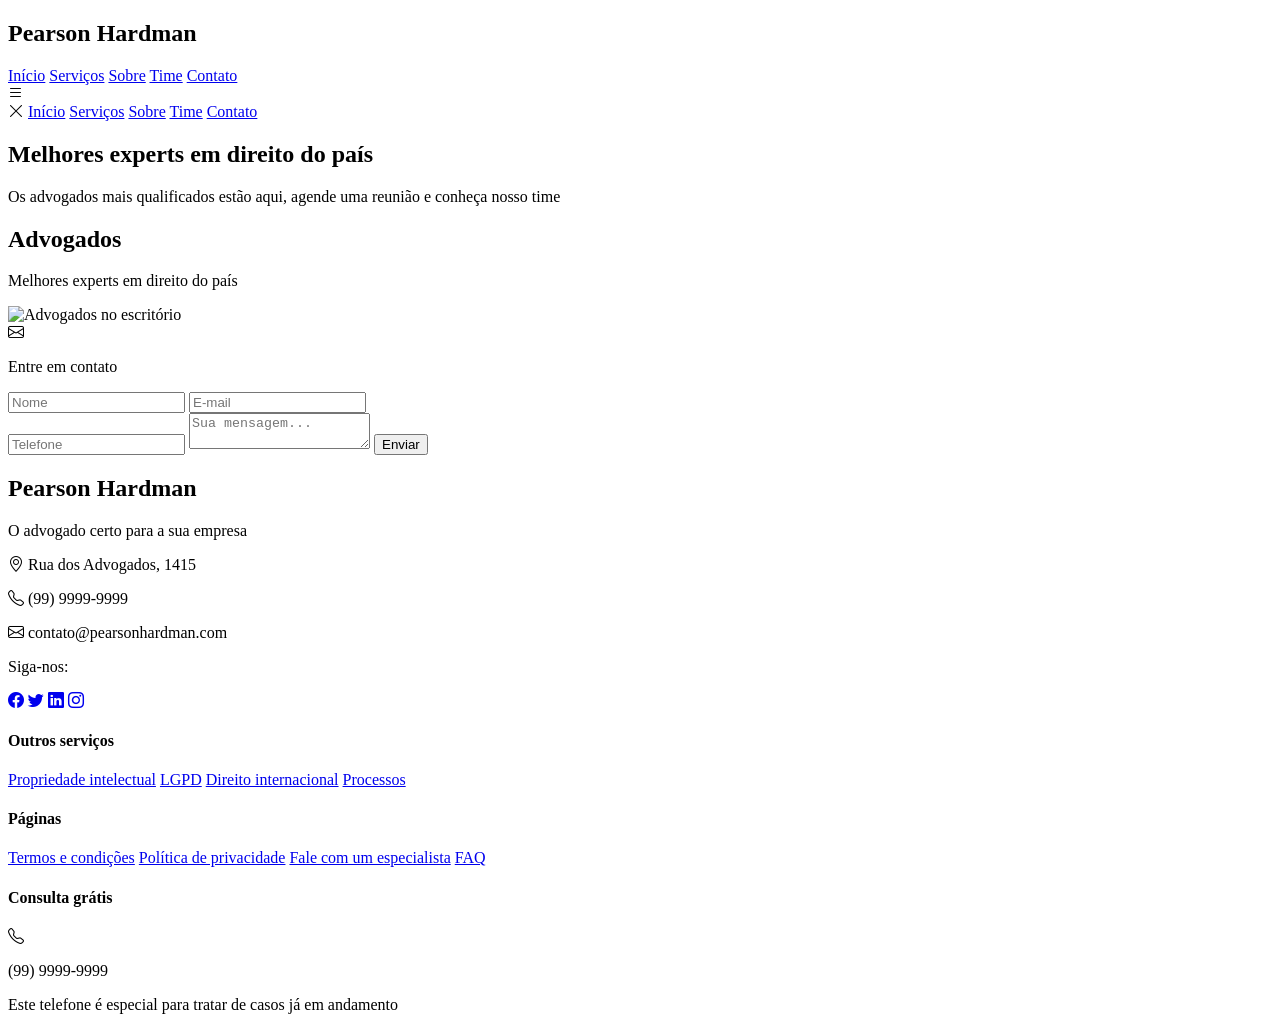
==== contato.html @ 2029e276 "cinco index do pearson" ====
<!DOCTYPE html>
    <html lang="en">
    <head>
        <meta charset="UTF-8">
        <meta name="viewport" content="width=device-width, initial-scale=1.0">
        <title>Person Hardman</title>
        <link rel="stylesheet" href="./css/style.css">
        <!-- Google Fonts -->
            <link rel="preconnect" href="https://fonts.googleapis.com">
            <link rel="preconnect" href="https://fonts.gstatic.com" crossorigin>
            <link href="https://fonts.googleapis.com/css2?family=Lato:ital,wght@0,100;0,300;0,400;0,700;0,900;1,100;1,300;1,400;1,700;1,900&display=swap" rel="stylesheet">
        <!-- Bootstrap Icons  -->
            <link rel="stylesheet" href="https://cdn.jsdelivr.net/npm/bootstrap-icons@1.11.3/font/bootstrap-icons.min.css">
    </head>
    <body>
        <!-- Cabeçalho e Banner -->
        <header id="header">
            <div id="inner-header">
                <h2 id="brand">Pearson Hardman</h2>
                <nav id="navbar">
                    <a href="#header">Início</a>
                    <a href="#expertise-areas">Serviços</a>
                    <a href="#about">Sobre</a>
                    <a href="#team">Time</a>
                    <a href="#contact">Contato</a>
                </nav>
                <!-- menu mobile -->
                <i class="bi bi-list" id="menu"></i>
                <nav id="navbar">
                  <i class="bi bi-x-lg" id="close-menu"></i>
                  <a href="#header">Início</a>
                  <a href="#expertise-areas">Serviços</a>
                  <a href="#about">Sobre</a>
                  <a href="#team">Time</a>
                  <a href="#contact">Contato</a>
                </nav>
            </div>
            <div class="banner active">
                <span class="square"></span>            
                <h2>Melhores experts em direito do país</h2>
                <p>Os advogados mais qualificados estão aqui, agende uma reunião e conheça nosso time
                </p>
            </div>
            <div class="banner">
                <span class="square"></span>            
                <h2>Advogados</h2>
                <p>Melhores experts em direito do país</p>
            </div>
            <div class="dots">
                <div class="dot active"></div>
                <div class="dot"></div>
                <div class="dot"></div>
            </div>
        </header>
   
      <section id="contact" class="text-image-section">
        <div id="contact-image-container" class="image-container">
          <img src="images/office.jpg" alt="Advogados no escritório" />
        </div>
        <div id="contact-information" class="text-container">
          <i class="bi bi-envelope"></i>
          <p class="section-subtitle">Entre em contato</p>
          <form>
            <div class="form-control">
              <input type="text" name="name" id="name" placeholder="Nome" />
              <input type="email" name="email" id="email" placeholder="E-mail" />
            </div>
            <input type="text" name="phone" id="phone" placeholder="Telefone" />
            <textarea
              name="message"
              id="message"
              placeholder="Sua mensagem..."
            ></textarea>
            <input type="submit" value="Enviar" class="btn" />
          </form>
        </div>
      </section>
    

    <footer id="footer">
      <footer id="footer">
        <div class="contact-info">
          <div class="footer-brand">
            <h2>Pearson Hardman</h2>
            <p>O advogado certo para a sua empresa</p>
          </div>
          <p><i class="bi bi-geo-alt"></i> Rua dos Advogados, 1415</p>
          <p><i class="bi bi-telephone"></i> (99) 9999-9999</p>
          <p><i class="bi bi-envelope"></i> contato@pearsonhardman.com</p>
          <div class="social-networks">
            <p>Siga-nos:</p>
            <div class="networks">
              <a href="#"><i class="bi bi-facebook"></i></a>
              <a href="#"><i class="bi bi-twitter"></i></a>
              <a href="#"><i class="bi bi-linkedin"></i></a>
              <a href="#"><i class="bi bi-instagram"></i></a>
            </div>
          </div>
        </div>
        <div class="links-container">
          <h4>Outros serviços</h4>
          <nav>
            <a href="#">Propriedade intelectual</a>
            <a href="#">LGPD</a>
            <a href="#">Direito internacional</a>
            <a href="#">Processos</a>
          </nav>
        </div>
        <div class="links-container">
          <h4>Páginas</h4>
          <nav>
            <a href="#">Termos e condições</a>
            <a href="#">Política de privacidade</a>
            <a href="#">Fale com um especialista</a>
            <a href="#">FAQ</a>
          </nav>
        </div>
        <div class="links-container">
          <h4>Consulta grátis</h4>
          <div class="phone-number">
            <i class="bi bi-telephone"></i>
            <p>(99) 9999-9999</p>
          </div>
          <p class="phone-info">
            Este telefone é especial para tratar de casos já em andamento
          </p>
        </div>
      </footer>           
</body>
</html>
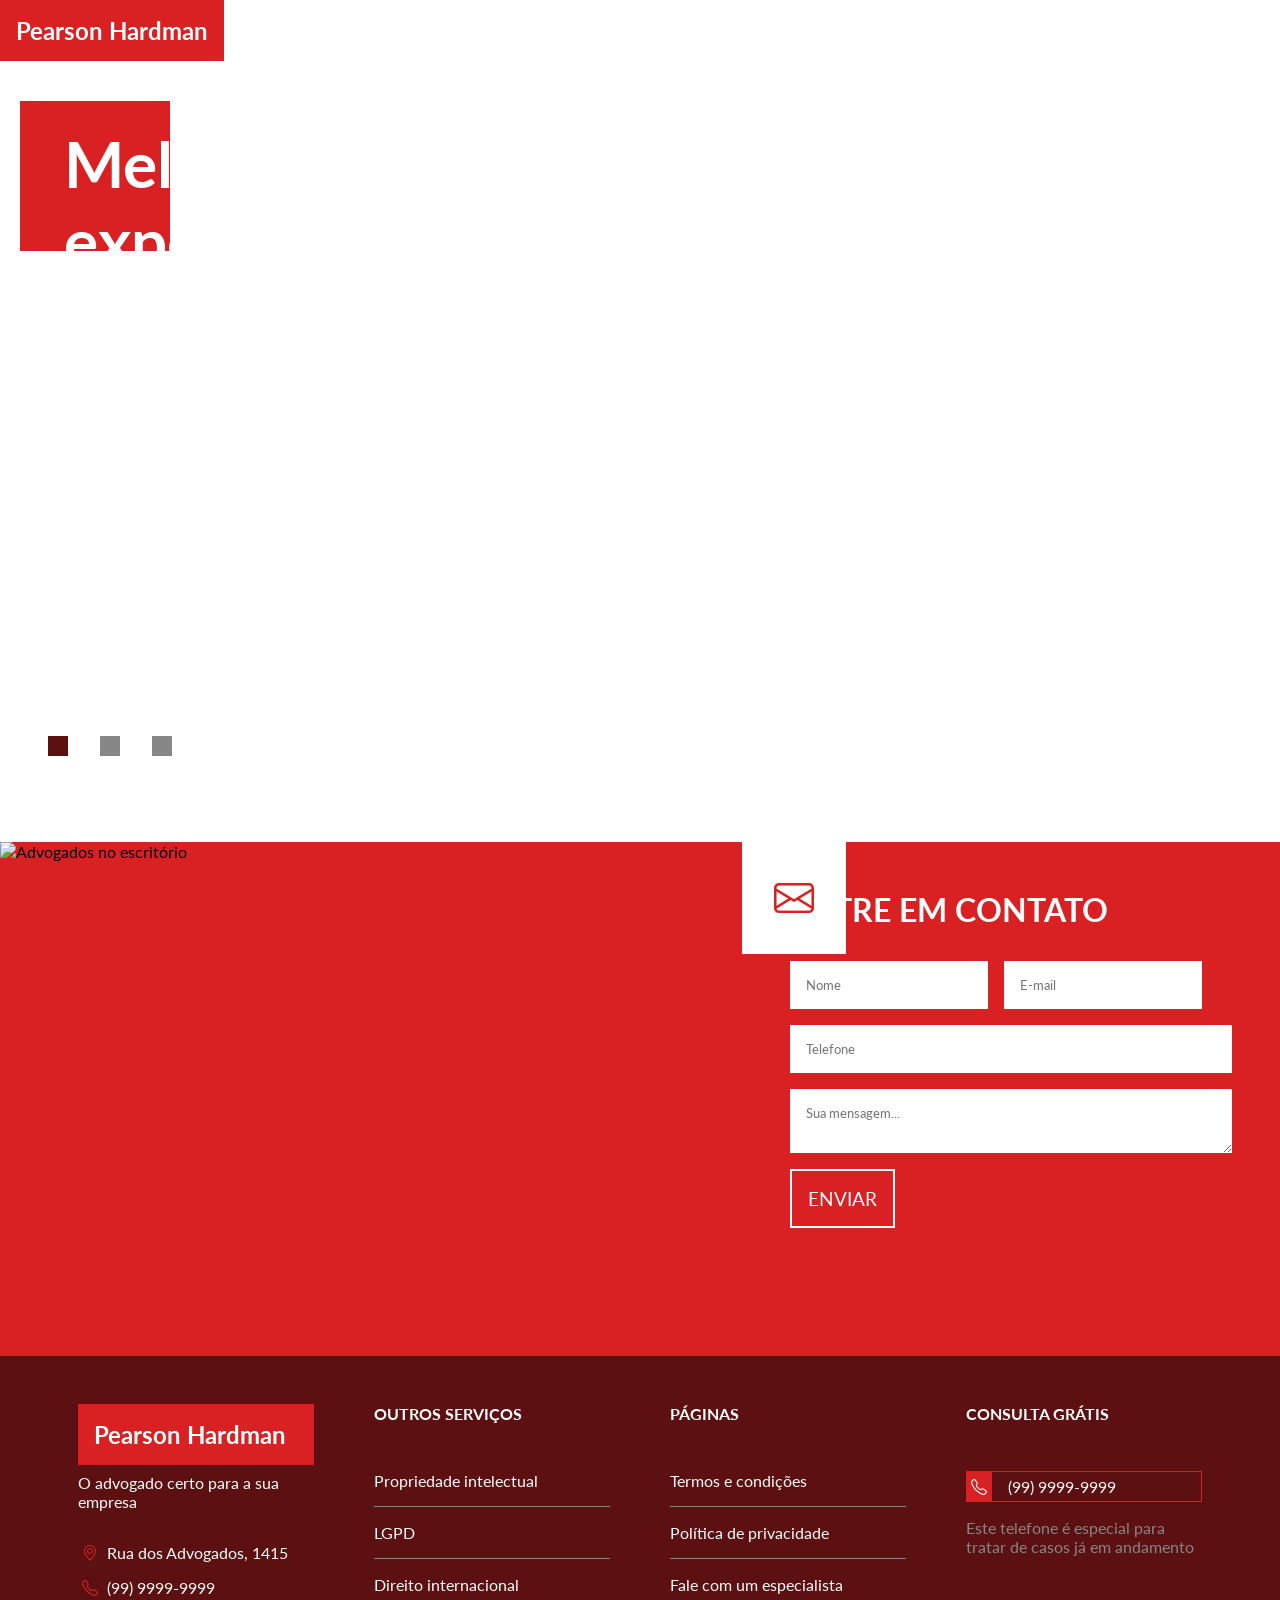
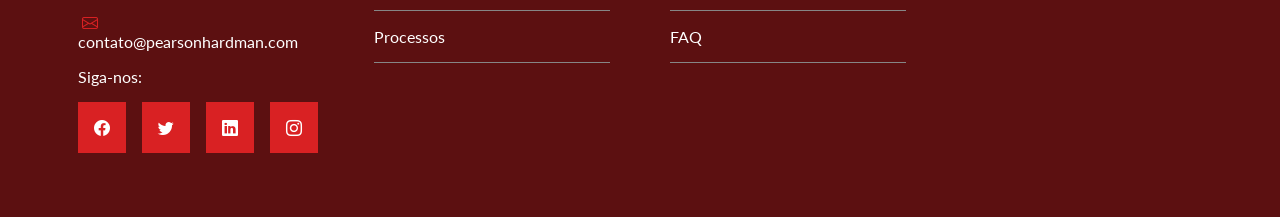
==== commit 1de731f0: "Atualizando o codigo para melhor" ====
--- a/contato.html
+++ b/contato.html
@@ -1,132 +1,152 @@
+<!DOCTYPE html>
+<html lang="en">
+  <head>
+    <meta charset="UTF-8" />
+    <meta name="viewport" content="width=device-width, initial-scale=1.0" />
+    <title>Pearson Hardman</title>
+    <link rel="stylesheet" href="./css/style.css" />
+    <!--  Google Fonts -->
+    <link rel="preconnect" href="https://fonts.googleapis.com" />
+    <link rel="preconnect" href="https://fonts.gstatic.com" crossorigin />
+    <link
+      href="https://fonts.googleapis.com/css2?family=Lato:ital,wght@0,100;0,300;0,400;0,700;0,900;1,100;1,300;1,400;1,700;1,900&display=swap"
+      rel="stylesheet"
+    />
+    <!-- Bootstrap Icons  -->
+    <link
+      rel="stylesheet"
+      href="https://cdn.jsdelivr.net/npm/bootstrap-icons@1.11.3/font/bootstrap-icons.min.css"
+    />
+    <script src="./js/scripts.js" defer></script>
+  </head>
+  <body>
+     <!-- Cabeçalho e Banner -->
+     <header id="header">
+      <div id="inner-header">
+        <h2 id="brand">Pearson Hardman</h2>
+        <nav id="navbar">
+          <a href="index.html">Início</a>
+          <a href="servicos.html">Serviços</a>
+          <a href="sobre.html">Sobre</a>
+          <a href="time.html">Time</a>
+          <a href="contato.html">Contato</a>
+        </nav>
 
-    <!DOCTYPE html>
-    <html lang="en">
-    <head>
-        <meta charset="UTF-8">
-        <meta name="viewport" content="width=device-width, initial-scale=1.0">
-        <title>Person Hardman</title>
-        <link rel="stylesheet" href="./css/style.css">
-        <!-- Google Fonts -->
-            <link rel="preconnect" href="https://fonts.googleapis.com">
-            <link rel="preconnect" href="https://fonts.gstatic.com" crossorigin>
-            <link href="https://fonts.googleapis.com/css2?family=Lato:ital,wght@0,100;0,300;0,400;0,700;0,900;1,100;1,300;1,400;1,700;1,900&display=swap" rel="stylesheet">
-        <!-- Bootstrap Icons  -->
-            <link rel="stylesheet" href="https://cdn.jsdelivr.net/npm/bootstrap-icons@1.11.3/font/bootstrap-icons.min.css">
-    </head>
-    <body>
-        <!-- Cabeçalho e Banner -->
-        <header id="header">
-            <div id="inner-header">
-                <h2 id="brand">Pearson Hardman</h2>
-                <nav id="navbar">
-                    <a href="#header">Início</a>
-                    <a href="#expertise-areas">Serviços</a>
-                    <a href="#about">Sobre</a>
-                    <a href="#team">Time</a>
-                    <a href="#contact">Contato</a>
-                </nav>
-                <!-- menu mobile -->
-                <i class="bi bi-list" id="menu"></i>
-                <nav id="navbar">
-                  <i class="bi bi-x-lg" id="close-menu"></i>
-                  <a href="#header">Início</a>
-                  <a href="#expertise-areas">Serviços</a>
-                  <a href="#about">Sobre</a>
-                  <a href="#team">Time</a>
-                  <a href="#contact">Contato</a>
-                </nav>
-            </div>
-            <div class="banner active">
-                <span class="square"></span>            
-                <h2>Melhores experts em direito do país</h2>
-                <p>Os advogados mais qualificados estão aqui, agende uma reunião e conheça nosso time
-                </p>
-            </div>
-            <div class="banner">
-                <span class="square"></span>            
-                <h2>Advogados</h2>
-                <p>Melhores experts em direito do país</p>
-            </div>
-            <div class="dots">
-                <div class="dot active"></div>
-                <div class="dot"></div>
-                <div class="dot"></div>
-            </div>
-        </header>
-   
-      <section id="contact" class="text-image-section">
-        <div id="contact-image-container" class="image-container">
-          <img src="images/office.jpg" alt="Advogados no escritório" />
+        <!-- Menu Mobile -->
+        <i class="bi bi-list" id="menu"></i>
+        <nav id="mobile-navbar">
+          <!-- <nav id="mobile-navbar" class="menu-active"> -->
+          <i class="bi bi-x-lg" id="close-menu"></i>
+          <a href="index.html">Início</a>
+          <a href="servicos.html">Serviços</a>
+          <a href="sobre.html">Sobre</a>
+          <a href="time.html">Time</a>
+          <a href="contato.html">Contato</a>
+        </nav>
+      </div>
+      <div class="banner active">
+        <span class="square"></span>
+        <h2>Melhores experts em direito do país</h2>
+        <p>
+          Os advogados mais qualificados estão aqui, agende uma reunião e
+          conheça nosso time
+        </p>
+      </div>
+
+      <div class="banner">
+        <span class="square"></span>
+        <h2>Conheça o nosso time</h2>
+        <p>
+          Veja as especialidades dos nossos advogados, e entenda como eles podem
+          lhe ajudar
+        </p>
+      </div>
+      <div class="banner">
+        <span class="square"></span>
+        <h2>Os nossos resultados</h2>
+        <p>
+          Confira as nossas métricas e conheça os resultados que já obtivemos
+        </p>
+      </div>
+      <div class="dots">
+        <div class="dot active"></div>
+        <div class="dot"></div>
+        <div class="dot"></div>
+      </div>
+    </header>
+    <!-- Contato -->
+    <section id="contact" class="text-image-section">
+      <div id="contact-image-container" class="image-container">
+        <img src="images/office.jpg" alt="Advogados no escritório" />
+      </div>
+      <div id="contact-information" class="text-container">
+        <i class="bi bi-envelope"></i>
+        <p class="section-subtitle">Entre em contato</p>
+        <form>
+          <div class="form-control">
+            <input type="text" name="name" id="name" placeholder="Nome" />
+            <input type="email" name="email" id="email" placeholder="E-mail" />
+          </div>
+          <input type="text" name="phone" id="phone" placeholder="Telefone" />
+          <textarea
+            name="message"
+            id="message"
+            placeholder="Sua mensagem..."
+          ></textarea>
+          <input type="submit" value="Enviar" class="btn" />
+        </form>
+      </div>
+    </section>
+    <!-- Rodapé -->
+    <footer id="footer">
+      <div class="contact-info">
+        <div class="footer-brand">
+          <h2>Pearson Hardman</h2>
+          <p>O advogado certo para a sua empresa</p>
         </div>
-        <div id="contact-information" class="text-container">
-          <i class="bi bi-envelope"></i>
-          <p class="section-subtitle">Entre em contato</p>
-          <form>
-            <div class="form-control">
-              <input type="text" name="name" id="name" placeholder="Nome" />
-              <input type="email" name="email" id="email" placeholder="E-mail" />
-            </div>
-            <input type="text" name="phone" id="phone" placeholder="Telefone" />
-            <textarea
-              name="message"
-              id="message"
-              placeholder="Sua mensagem..."
-            ></textarea>
-            <input type="submit" value="Enviar" class="btn" />
-          </form>
-        </div>
-      </section>
-    
-
-    <footer id="footer">
-      <footer id="footer">
-        <div class="contact-info">
-          <div class="footer-brand">
-            <h2>Pearson Hardman</h2>
-            <p>O advogado certo para a sua empresa</p>
-          </div>
-          <p><i class="bi bi-geo-alt"></i> Rua dos Advogados, 1415</p>
-          <p><i class="bi bi-telephone"></i> (99) 9999-9999</p>
-          <p><i class="bi bi-envelope"></i> contato@pearsonhardman.com</p>
-          <div class="social-networks">
-            <p>Siga-nos:</p>
-            <div class="networks">
-              <a href="#"><i class="bi bi-facebook"></i></a>
-              <a href="#"><i class="bi bi-twitter"></i></a>
-              <a href="#"><i class="bi bi-linkedin"></i></a>
-              <a href="#"><i class="bi bi-instagram"></i></a>
-            </div>
+        <p><i class="bi bi-geo-alt"></i> Rua dos Advogados, 1415</p>
+        <p><i class="bi bi-telephone"></i> (99) 9999-9999</p>
+        <p><i class="bi bi-envelope"></i> contato@pearsonhardman.com</p>
+        <div class="social-networks">
+          <p>Siga-nos:</p>
+          <div class="networks">
+            <a href="#"><i class="bi bi-facebook"></i></a>
+            <a href="#"><i class="bi bi-twitter"></i></a>
+            <a href="#"><i class="bi bi-linkedin"></i></a>
+            <a href="#"><i class="bi bi-instagram"></i></a>
           </div>
         </div>
-        <div class="links-container">
-          <h4>Outros serviços</h4>
-          <nav>
-            <a href="#">Propriedade intelectual</a>
-            <a href="#">LGPD</a>
-            <a href="#">Direito internacional</a>
-            <a href="#">Processos</a>
-          </nav>
+      </div>
+      <div class="links-container">
+        <h4>Outros serviços</h4>
+        <nav>
+          <a href="#">Propriedade intelectual</a>
+          <a href="#">LGPD</a>
+          <a href="#">Direito internacional</a>
+          <a href="#">Processos</a>
+        </nav>
+      </div>
+      <div class="links-container">
+        <h4>Páginas</h4>
+        <nav>
+          <a href="#">Termos e condições</a>
+          <a href="#">Política de privacidade</a>
+          <a href="#">Fale com um especialista</a>
+          <a href="#">FAQ</a>
+        </nav>
+      </div>
+      <div class="links-container">
+        <h4>Consulta grátis</h4>
+        <div class="phone-number">
+          <i class="bi bi-telephone"></i>
+          <p>(99) 9999-9999</p>
         </div>
-        <div class="links-container">
-          <h4>Páginas</h4>
-          <nav>
-            <a href="#">Termos e condições</a>
-            <a href="#">Política de privacidade</a>
-            <a href="#">Fale com um especialista</a>
-            <a href="#">FAQ</a>
-          </nav>
-        </div>
-        <div class="links-container">
-          <h4>Consulta grátis</h4>
-          <div class="phone-number">
-            <i class="bi bi-telephone"></i>
-            <p>(99) 9999-9999</p>
-          </div>
-          <p class="phone-info">
-            Este telefone é especial para tratar de casos já em andamento
-          </p>
-        </div>
-      </footer>           
-</body>
+        <p class="phone-info">
+          Este telefone é especial para tratar de casos já em andamento
+        </p>
+      </div>
+    </footer>
+  </body>
 </html>
-   
+
+    
--- a/css/style.css
+++ b/css/style.css
@@ -0,0 +1,647 @@
+:root {
+    --main-color:#d92123;
+    --primary-text-color:#fff;
+    --secondary-text-color:#191919;
+    --secondary-color:#868686;
+    --tertiary-color:#eff3f4;
+    --secondary-bg-color:#5c1011;
+}
+
+* {
+    font-family: "Lato";
+    padding: 0;
+    margin: 0;
+    box-sizing: border-box;
+}
+
+a {
+    text-decoration: none;
+}
+
+img {
+    width: 100%;
+}
+
+i {
+    background-color: var(--main-color);
+    color: var(--primary-text-color);
+    font-size: 1.5rem;
+    padding: 1rem;
+}
+
+/* id */
+#header{
+    min-height: 90vh;
+    background-image: url("../images/main_banner4.png");
+    background-size: cover;
+    background-position: center;
+    color: var(--primary-text-color);
+    margin-bottom: 2rem;
+}
+
+#inner-header{
+    /* padrão linha */
+    display: flex;
+    /* alinhamento é horizontal, eixo x */
+    justify-content: space-between;
+    /* alinhamento vertical, eixo y */
+    align-items: center;
+}
+
+#brand {
+    background-color: var(--main-color);
+    padding: 1rem;
+}
+
+#navbar {
+    display: flex;
+    gap: 2rem;
+    text-transform: uppercase;
+    margin-right: 2rem;
+}
+
+#navbar a {
+    color: var(--primary-text-color);
+    font-weight: bold;
+    padding: 1rem;
+}
+
+.banner.active{
+    opacity: 1; /* banner ativo é mostrado */
+}
+
+.banner{
+    max-width: 45%;
+    opacity: 0;
+    padding: 4rem;
+    position: absolute;
+}
+
+.banner h2{
+    font-size: 4rem;
+    margin-bottom: 1.2rem;
+    position: relative;
+    z-index:2;
+}
+
+.banner p{
+    font-size: 1.5rem;
+    z-index: 2;
+    position: relative;
+}
+
+.square{
+    display:block;
+    width: 150px;
+    height: 150px;
+    background-color: var(--main-color);
+    position: absolute;
+    left: 20px;
+    top: 40px;
+    z-index:0;
+}
+
+.dots{
+    display:flex;
+    gap:2rem;
+    position: absolute;
+    bottom: 9rem;
+    left:3rem;
+}
+
+.dot{
+    width: 20px;
+    height: 20px;
+    background-color: var(--secondary-color);
+}
+
+.dot.active{
+    background-color: var(--secondary-bg-color);
+}
+
+/* Áreas de atuação */
+.text-image-section{
+    display: flex;
+    flex-wrap: wrap;
+    gap: 2rem;
+}
+.text-container{
+    display: flex;
+    flex: 2 1 0;
+    gap:2rem;
+    flex-direction: column;
+    justify-content: center;
+    text-align: right;
+    font-weight: bold;
+}
+.image-container{
+    flex: 1 1 300px;
+    position:relative;
+}
+.image-container i{
+    position: absolute;
+}
+.section-title{
+    color: var(--main-color);
+    text-transform: uppercase;
+}
+.section-subtitle{
+    color: var(--secondary-text-color);
+    font-size: 2rem;
+}
+.btn{
+    padding: 1.2rem 1.8rem;
+    text-transform: uppercase;
+    font-size: 1.4rem;
+    background-color: var(--main-color);
+    color: var(--primary-text-color);
+    align-self: end;
+}
+
+#other-services{
+    width: 100%;
+    display: flex;
+    gap:2rem;
+    padding: 2rem;
+}
+
+.service{
+    position: relative;
+}
+
+.service i{
+    position: absolute;
+    left:0;
+    top:0;
+}
+
+.service-info{
+    background-color: var(--tertiary-color);
+    padding: 2rem 1.4rem;
+    min-height: 250px;
+}
+
+.service h4{
+    font-size: 1.8rem;
+    margin-bottom: 1rem;
+    text-transform: uppercase;
+}
+
+/* Section about - Sobre nós */
+#about{
+    display: flex;
+    flex-wrap: wrap;
+    align-items: center;
+    gap: 2rem;
+}
+#about-text{
+    background-image: url("../images/pattern.png");
+    background-size: cover;
+    background-position: center;
+    color: var(--primary-text-color);
+    display: flex;
+    flex: 1 1 0;
+    /* flex: grow shrink basis */
+    /* grow - define quanto o elemento cresce em relação aos outros */
+    /* shrink - define quanto ele encolhe quando não há espaço */
+    /* basis - define o tamanho inicial do elemento antes de aplicar o crescimento e encolhimento */
+    flex-direction: column;
+    justify-content: center;
+    gap: 2rem;
+    padding: 4rem 3rem;
+
+}
+
+#about-text .section-subtitle,
+#about-text .section-title{
+    color: var(--primary-text-color)
+}
+
+#about-text i {
+    background-color: transparent;
+}
+
+.about-description{
+    display: flex;
+    align-items: center;
+}
+
+.about-description h4 {
+    font-size: 1.4rem;
+    margin-bottom: 1rem;
+}
+
+#about-data{
+    display: flex;
+    flex: 1 1 0;
+    flex-wrap: wrap;
+    padding: 2rem;
+}
+
+#about-data .data{
+    width: 50%;
+    display: flex;
+    flex-direction: column;
+    justify-content: center;
+    align-items: center;
+    padding: 2rem;
+    margin-top: -1px;
+    margin-left: -1px;
+}
+
+#about-data .data:first-child{
+    border-right: 1px solid var(--secondary-text-color);
+    border-bottom: 1px solid var(--secondary-text-color);
+}
+#about-data .data:last-child{
+    border-left: 1px solid var(--secondary-text-color);
+    border-top: 1px solid var(--secondary-text-color);
+}
+
+#about-data .data i{
+    background-color: transparent;
+    color: var(--main-color);
+    font-size: 4rem;
+    padding: 0;
+}
+.data .number{
+    font-size: 4rem;
+    font-weight: 900;
+}
+.data .text {
+    text-transform: uppercase;
+}
+
+/* Depoimentos */
+#testimonial {
+    display: flex;
+    align-items: center;
+}
+#testimonial-information{
+    padding: 3rem;
+}
+
+.author img{
+    width: 100px;
+    height: 100px;
+}
+.author .author-name{ 
+    color: var(--main-color);
+    text-transform: uppercase;
+    font-size: 1.3rem;
+    font-weight:bold;
+    margin-bottom:1rem;
+}
+.author .author-job{
+    color: var(--secondary-text-color);
+}
+
+/* Colaboradores */
+#team {
+    position: relative;
+    margin-bottom: 2rem;
+  }
+  
+  #team h2 {
+    font-size: 3rem;
+    text-align: center;
+    max-width: 1000px;
+    margin: 0 auto;
+    position: relative;
+    z-index: 2;
+  }
+  
+  #team h2 span {
+    color: var(--main-color);
+  }
+  
+  #team .square {
+    background-color: var(--tertiary-color);
+    width: 100px;
+    height: 100px;
+    left: 50%;
+    margin-left: -50px;
+    top: -25px;
+  }
+  
+  .employees {
+    display: flex;
+    gap: 2rem;
+    padding: 2rem;
+    text-align: center;
+  }
+  
+  .employee-name {
+    color: var(--main-color);
+    text-transform: uppercase;
+    font-size: 1.2rem;
+    font-weight: bold;
+    margin: 0.5rem 0;
+  }
+  
+
+/* *** Contato **** */
+
+#contact {
+    background-color: var(--main-color);
+    gap:0;
+    padding-bottom: 5rem;
+}
+
+#contact-information{
+    position: relative;
+    text-align: left;
+    padding: 3rem;
+    flex: 1 1 0;
+}
+
+#contact-information .section-subtitle{
+    color: var(--primary-text-color);
+    text-transform: uppercase;
+}
+
+#contact-information i {
+    position:absolute;
+    top:0;
+    left:0;
+    background-color: var(--primary-text-color);
+    color: var(--main-color);
+    font-size: 2.5rem;
+    padding: 2rem;
+}
+
+#contact-information form{
+    display: flex;
+    flex-direction: column;
+    gap: 1rem;
+}
+
+#contact-information .form-control{
+    display: flex;
+    gap: 1rem;
+}
+#contact-information input,
+#contact-information textarea {
+    /* flex: 0.5; */
+    padding: 1rem;
+    border: none;
+}
+
+#contact-information .btn{
+    align-self: start;
+    border: 2px solid var(--primary-text-color);
+    font-size: 1.2rem;
+    transition: 0.6s;
+}
+
+#contact-information .btn:hover{
+    background-color: var(--primary-text-color);
+    color: var(--main-color);
+}
+/* Rodapé */
+#footer {
+    color: var(--primary-text-color);
+    background-color: var(--secondary-bg-color);
+    display: flex;
+    justify-content: space-around;
+    padding: 3rem 3rem 5rem;
+  }
+  
+  #footer i {
+    font-size: 1rem;
+    padding: 0.3rem;
+  }
+  
+  #footer a {
+    color: var(--primary-text-color);
+  }
+  
+  .contact-info,
+  .links-container {
+    width: 20%;
+  }
+  
+  .footer-brand {
+    margin-bottom: 2rem;
+  }
+  
+  .footer-brand h2 {
+    background-color: var(--main-color);
+    margin-bottom: 0.5rem;
+    padding: 1rem;
+  }
+  
+  .contact-info p {
+    margin-bottom: 1rem;
+  }
+  
+  .contact-info p i {
+    background-color: transparent;
+    padding: 0;
+    color: var(--main-color);
+  }
+  
+  .social-networks p {
+    margin-bottom: 1rem;
+  }
+  
+  .networks {
+    margin-top: 2rem;
+    display: flex;
+    gap: 1rem;
+  }
+  
+  #footer .networks i {
+    padding: 1rem;
+  }
+  
+  .links-container h4 {
+    text-transform: uppercase;
+    margin-bottom: 3rem;
+  }
+  
+  .links-container nav {
+    display: flex;
+    flex-direction: column;
+  }
+  
+  .links-container nav a {
+    padding-bottom: 1rem;
+    margin-bottom: 1rem;
+    border-bottom: 1px solid var(--secondary-color);
+  }
+  
+  .phone-number {
+    display: flex;
+    border: 1px solid var(--main-color);
+    gap: 1rem;
+    align-items: center;
+    margin-bottom: 1rem;
+  }
+  
+  .phone-info {
+    color: var(--secondary-color);
+  }
+
+  /* Mobile navbar */
+  #menu,
+  #close-menu{
+    font-size: 2rem;
+    padding: 1rem;
+    display:none;
+  }
+
+  #close-menu{
+    position:absolute;
+    top:0;
+    right:0;
+  }
+
+  #mobile-navbar{
+    position:fixed;
+    top:0;
+    left:100%;
+    height:100%;
+    width: 100%;
+    background-color: rgba(0,0,0,0.90);
+    display: flex;
+    flex-direction: column;
+    padding: 4rem 2rem;
+    transition: 0.4s;
+    z-index: 3;
+  }  
+
+  #mobile-navbar.menu-active{
+    left:0;
+  }
+
+  #mobile-navbar a{
+    color: var(--primary-text-color);
+    font-size: 2rem;
+    text-align: center;
+    margin-bottom: 1rem;
+    padding-bottom: 1rem;
+    border-bottom: 1px solid var(--main-color);
+  }
+
+
+  @media (max-width:450px){
+    body{
+        /* esconder o scrool lateral se sobrar a direita */
+        overflow-x: hidden;
+    }
+    i {
+        padding: 1rem;
+        font-size: 1.5rem;
+    }
+    #navbar{
+        display:none;
+    }
+    #menu,
+    #close-menu{
+        display:block;
+    }
+    /* banner e texto do banner */
+    .banner{
+        max-width: 100%;
+        padding: 4rem 2rem;
+    }
+    .banner h2{
+        font-size: 2.9rem;
+    }
+    .banner p{
+        font-size: 1.2rem;
+    }
+    /* Áreas de atuação */
+    .btn{
+        align-self: initial;
+    }
+    .image-container{
+        flex: 1 1 100%;
+    }
+    #other-services{
+        flex-wrap: wrap;
+    }
+
+    /* Sobre nós */
+    #about{
+        
+    }
+    #about-text,
+    #about-data{
+        flex: 1 1 100%;
+    }
+    .about-description{
+        gap: 1rem;
+    }
+    .about-description i{
+        padding:0;
+        min-width: 40px;
+    }
+    #about #about-data .data {
+        width: 100%;
+        border: none;
+        border-bottom: 1px solid var(--secondary-text-color)
+    }
+    /* Depoimentos */
+    .text-container{
+        text-align: center;
+        padding: 2rem;
+    }
+    /* Colaboradores */
+    #team {
+        margin-top: 2rem;
+    }
+    #team h2{
+        font-size: 2.5rem;
+    }
+    .employees{
+        /* flex-direction: column; */
+        flex-wrap: wrap;
+    }
+
+    /* Contato */
+    #contact{
+        padding-bottom: 0;
+    }
+    #contact-information{
+        padding: 7rem 1rem;
+    }
+    #contact-information .form-control{
+        flex-direction: column;
+    }
+    #contact-information .btn{
+        align-self: auto;
+    }
+    /* Rodapé - Footer */
+    #footer{
+        flex-wrap: wrap;
+    }
+
+    .contact-info,
+    .links-container{
+        width: 100%;
+    }
+
+    #footer i{
+        font-size: 2rem;
+        padding:1rem;
+    }
+
+    .footer-brand{
+        text-align:center;
+    }
+
+    .networks{
+        margin-bottom: 3rem;
+    }
+
+    .links-container{
+        margin-bottom: 1rem;
+    }
+
+    .links-container h4{
+        margin-bottom: 1.5rem;
+    }
+
+  }
